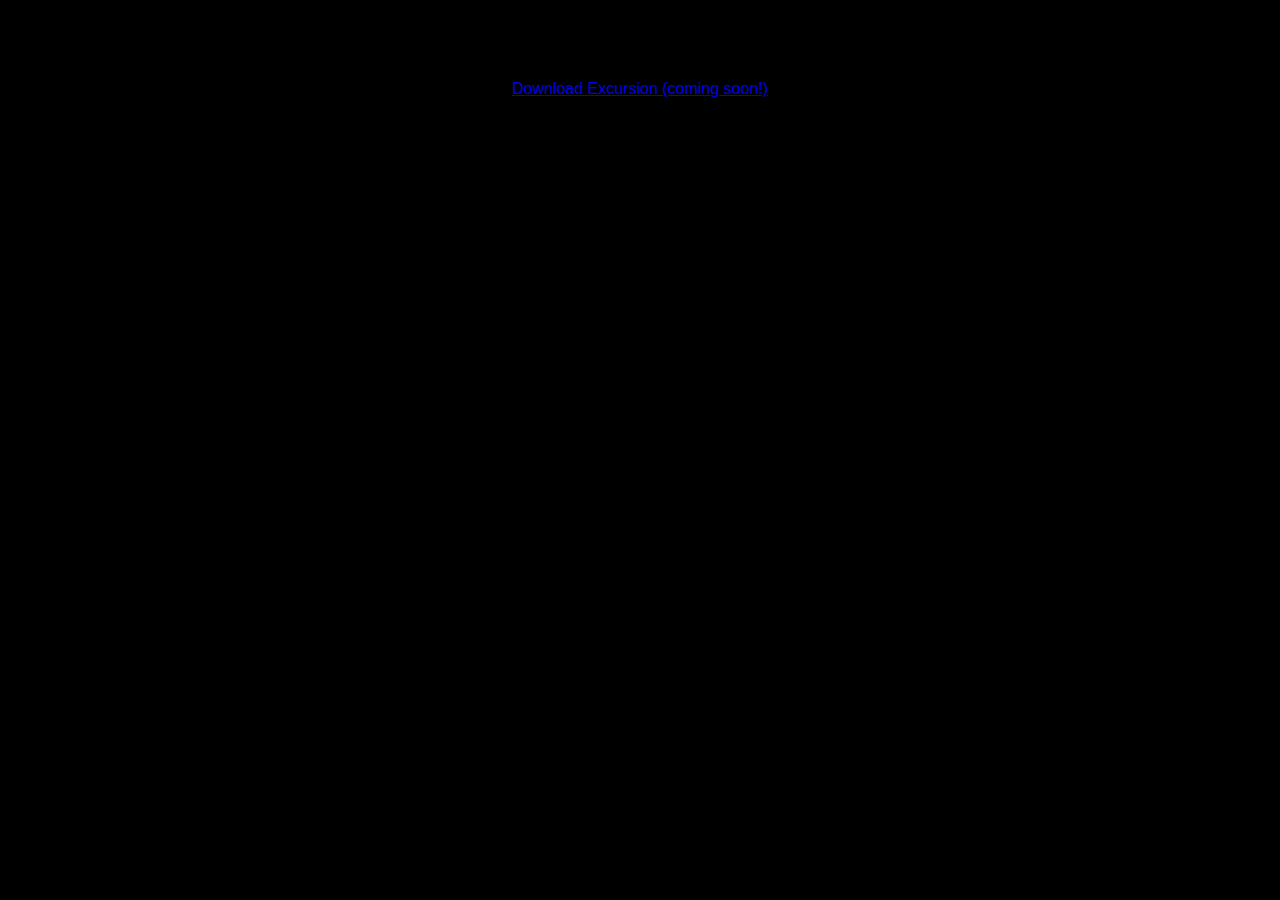
==== index.html @ 4d8b3ab9 "Added body style" ====
<!DOCTYPE html>
<html lang="en">
<head>
    <meta charset="UTF-8">
    <meta name="viewport" content="width=device-width, initial-scale=1.0">
    <meta http-equiv="x-ua-compatible" content="ie=edge">
    <title>Excursion1</title>
    <link rel="stylesheet" href="Resources/css/style.css">
</head>
<body>
    <h1>Discover hidden places in the world around you</a></h1>
    <p><a href="#">Download Excursion (coming soon!)</a></p>
</body>
</html>
---- Resources/css/style.css ----
body{
    background-color: #000;
    text-align: center;
    font-family: Verdana, Geneva, Tahoma, sans-serif;
    
}
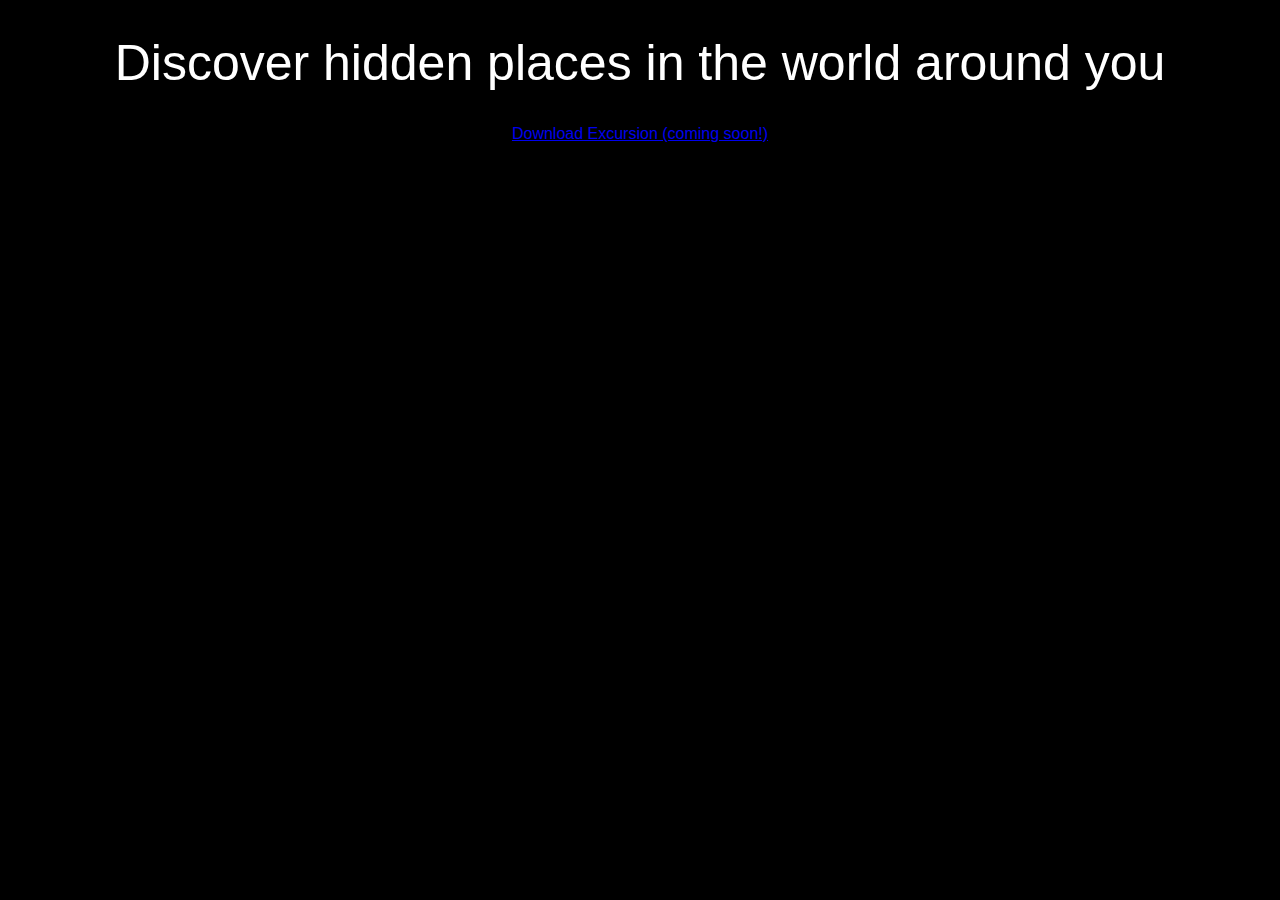
==== commit 88b6dff2: "header--main style" ====
--- a/index.html
+++ b/index.html
@@ -8,7 +8,7 @@
     <link rel="stylesheet" href="Resources/css/style.css">
 </head>
 <body>
-    <h1>Discover hidden places in the world around you</a></h1>
+    <h1 class="header--main">Discover hidden places in the world around you</a></h1>
     <p><a href="#">Download Excursion (coming soon!)</a></p>
 </body>
 </html>--- a/Resources/css/style.css
+++ b/Resources/css/style.css
@@ -2,5 +2,9 @@
     background-color: #000;
     text-align: center;
     font-family: Verdana, Geneva, Tahoma, sans-serif;
-    
+}
+.header--main{
+    font-weight: normal;
+    font-size: 50px;
+    color: #fff;
 }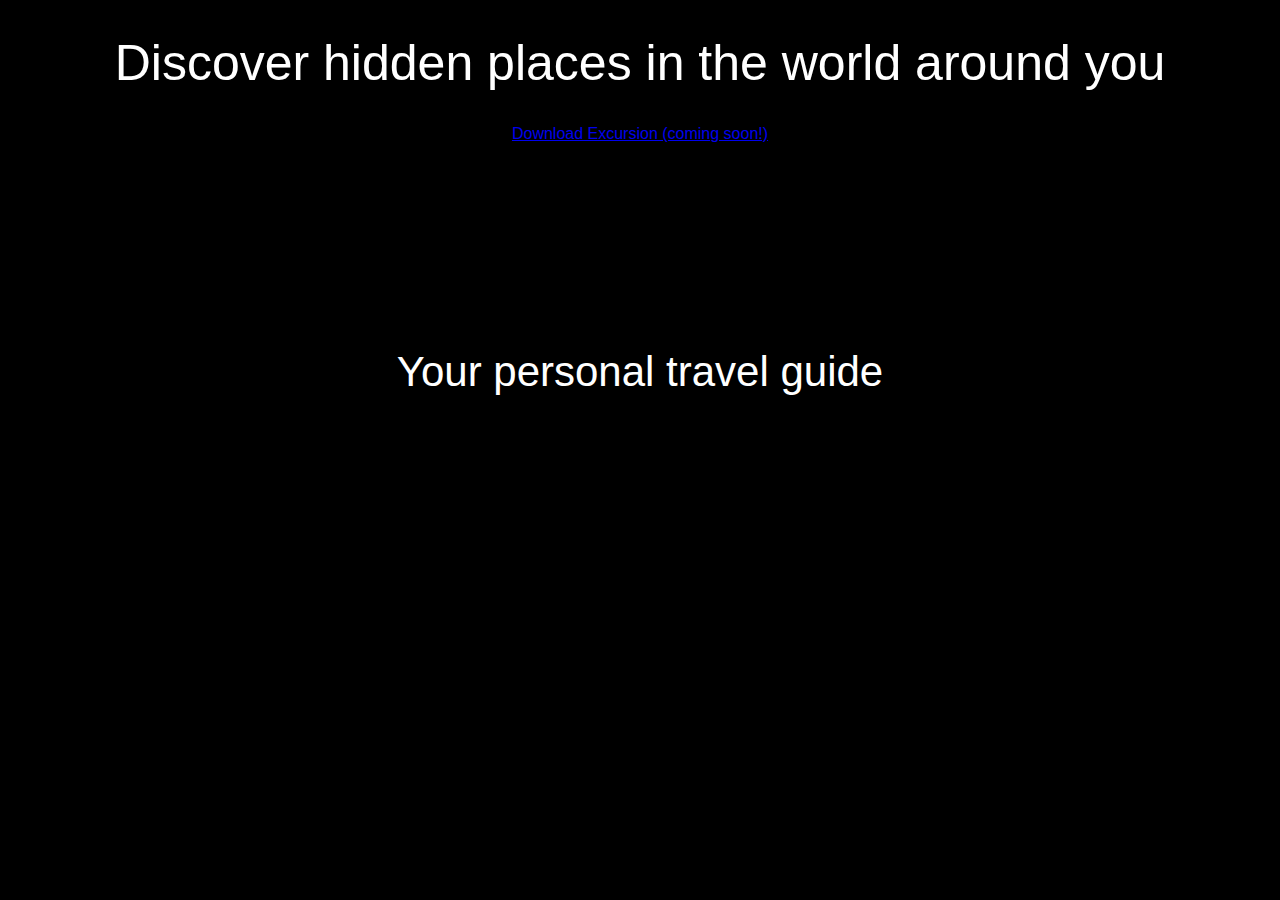
==== commit e2d3a94f: "created secondary & sub-header" ====
--- a/index.html
+++ b/index.html
@@ -9,6 +9,11 @@
 </head>
 <body>
     <h1 class="header--main">Discover hidden places in the world around you</a></h1>
-    <p><a href="#">Download Excursion (coming soon!)</a></p>
+    <p><a class="link--cta" href="#">Download Excursion (coming soon!)</a></p>
+    <video autoplay loop>
+        <source src="C:\Users\HP\Desktop\excursion\images\video\excursion.mp4" type="video/mp4">
+    </video>
+    <h2 class="header--secondary">Your personal travel guide</h2>
+    <h4 class="header--sub-header">Excursion remembers places you like, and recommends new points of interest around you.</h4>
 </body>
 </html>--- a/Resources/css/style.css
+++ b/Resources/css/style.css
@@ -3,8 +3,25 @@
     text-align: center;
     font-family: Verdana, Geneva, Tahoma, sans-serif;
 }
+/*Headings*/
 .header--main{
     font-weight: normal;
     font-size: 50px;
-    color: #fff;
+    color: #ffff;
+}
+
+.header--secondary {
+    font-weight: 300;
+    font-size: 42px;
+    color: #ffff;
+}
+
+header--sub-header {
+    font-size: 21px;
+    color: grey;
+}
+/*Links*/
+link--cta {
+    font-size: 16px;
+    color: aquamarine;
 }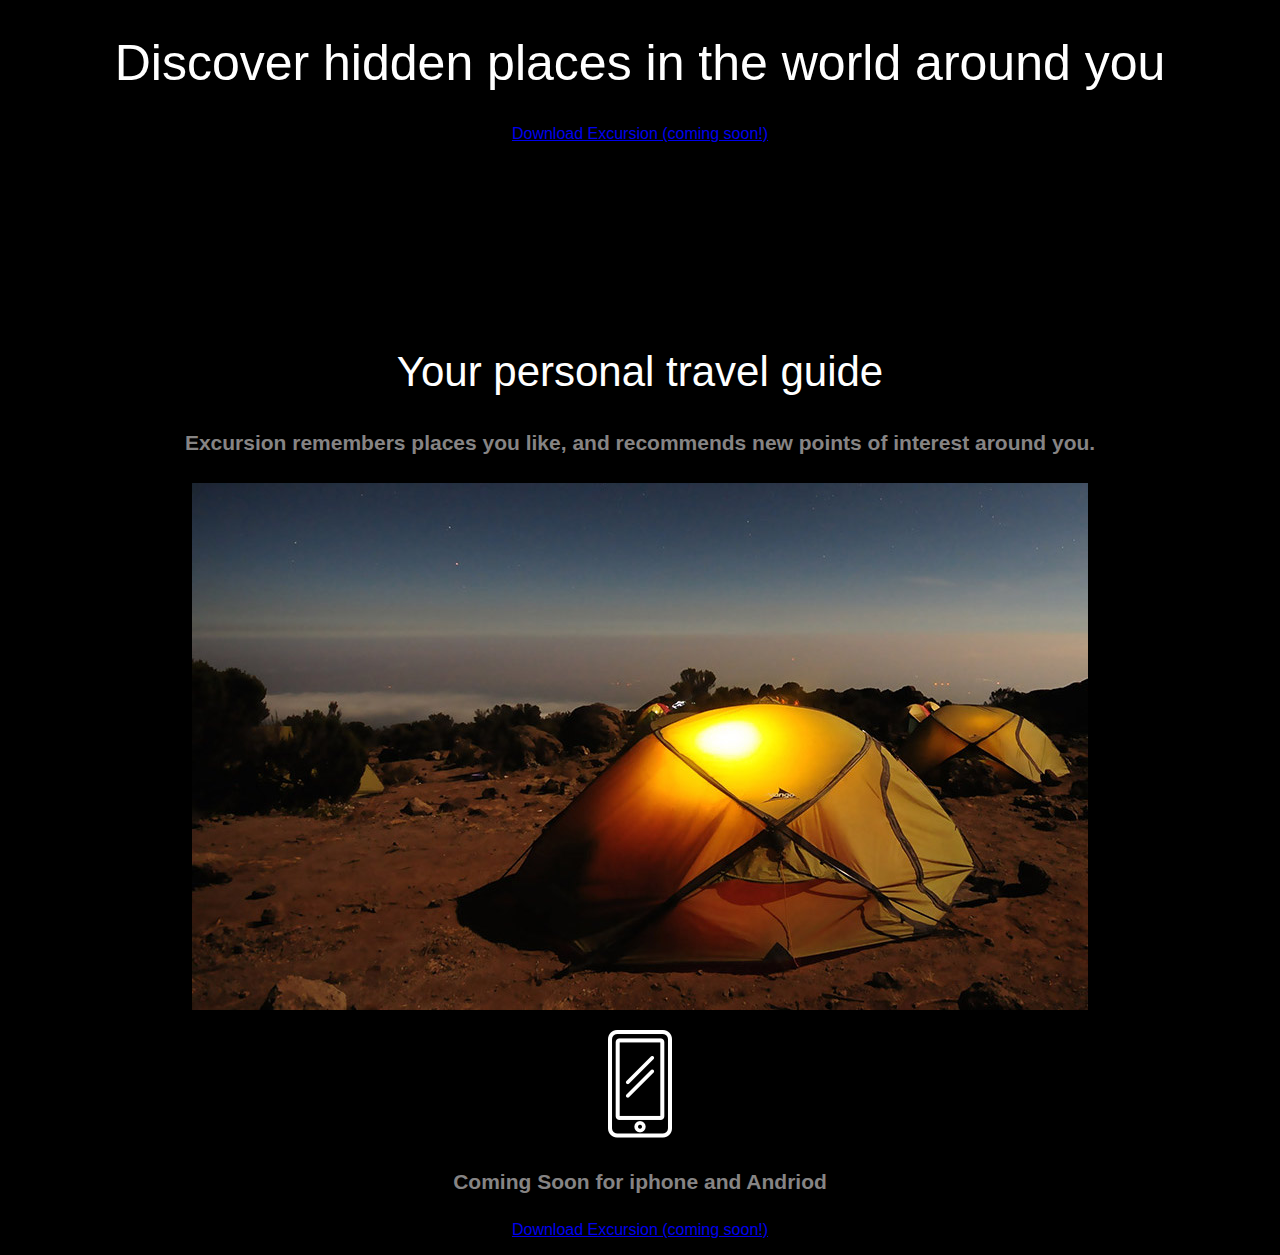
==== commit 8558ec35: "Added footiing text" ====
--- a/index.html
+++ b/index.html
@@ -11,9 +11,13 @@
     <h1 class="header--main">Discover hidden places in the world around you</a></h1>
     <p><a class="link--cta" href="#">Download Excursion (coming soon!)</a></p>
     <video autoplay loop>
-        <source src="C:\Users\HP\Desktop\excursion\images\video\excursion.mp4" type="video/mp4">
+        <source src="images\video\excursion.mp4" type="video/mp4">
     </video>
     <h2 class="header--secondary">Your personal travel guide</h2>
     <h4 class="header--sub-header">Excursion remembers places you like, and recommends new points of interest around you.</h4>
+    <P><img src="images\camp.jpg" alt=""></P>
+    <p><img src="images\phone.png" alt=""></p>
+    <h4 class="header--sub-header">Coming Soon for iphone and Andriod</h4>
+    <p><a class="link--cta" href="#">Download Excursion (coming soon!)</a></p>
 </body>
 </html>--- a/Resources/css/style.css
+++ b/Resources/css/style.css
@@ -16,9 +16,9 @@
     color: #ffff;
 }
 
-header--sub-header {
+.header--sub-header {
     font-size: 21px;
-    color: grey;
+    color: rgb(134, 132, 132);
 }
 /*Links*/
 link--cta {
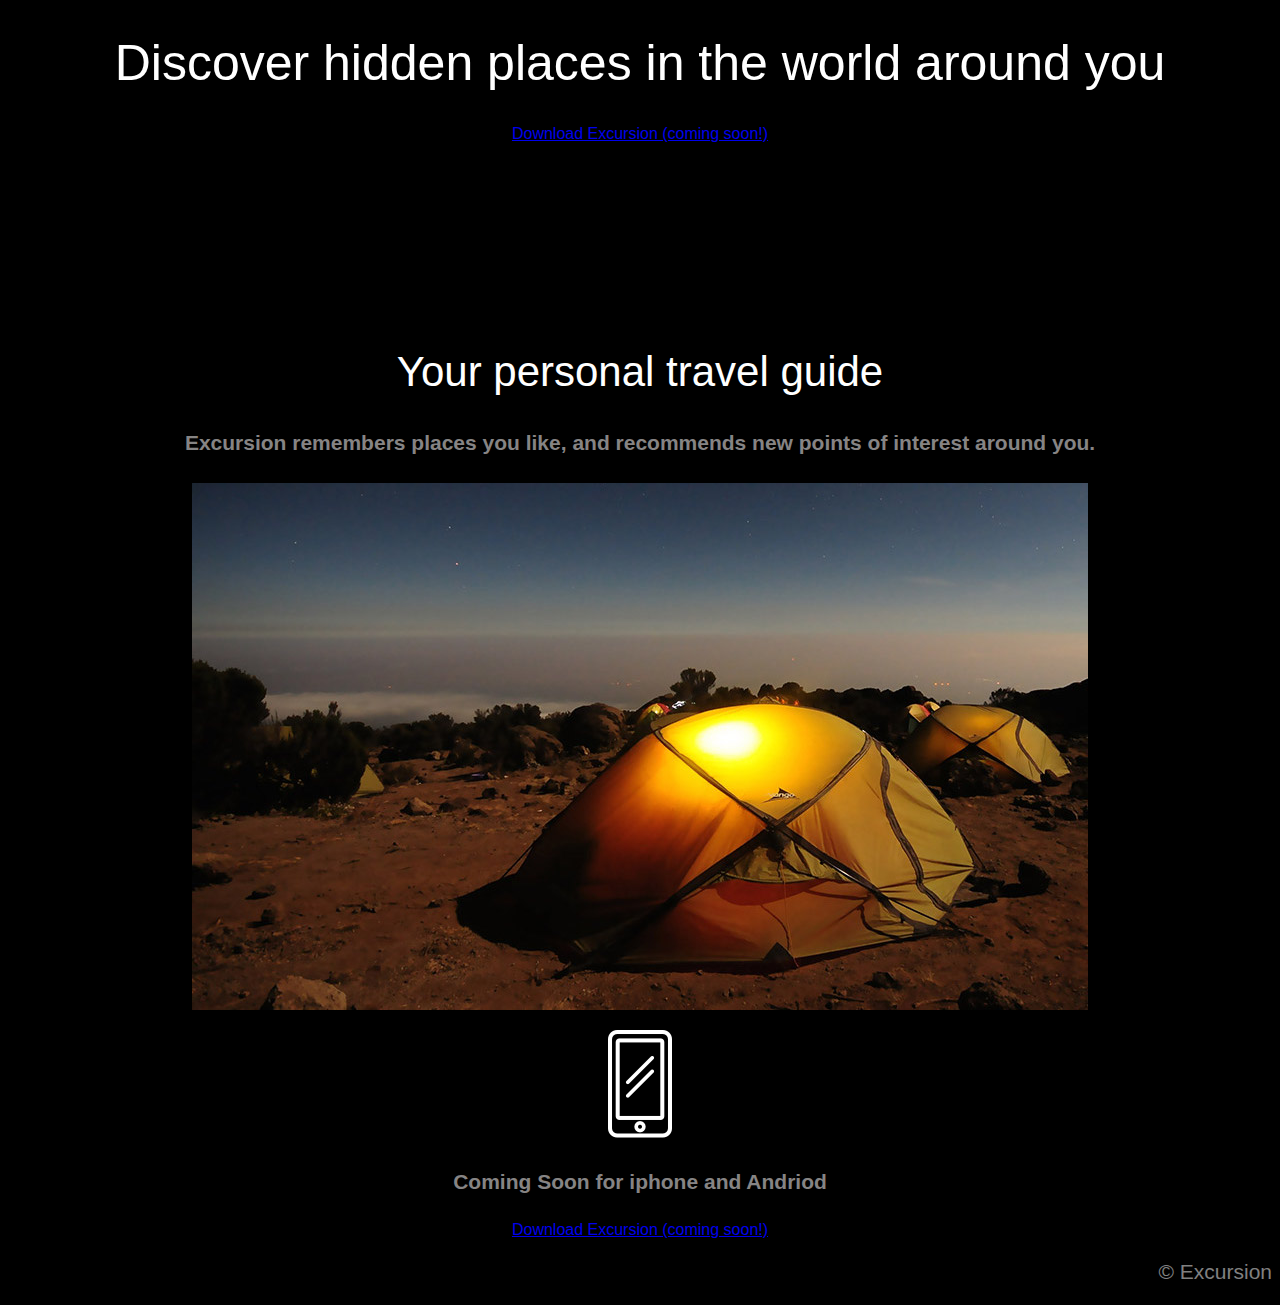
==== commit e4522243: "final push" ====
--- a/index.html
+++ b/index.html
@@ -19,5 +19,6 @@
     <p><img src="images\phone.png" alt=""></p>
     <h4 class="header--sub-header">Coming Soon for iphone and Andriod</h4>
     <p><a class="link--cta" href="#">Download Excursion (coming soon!)</a></p>
+    <p class="footer--copyright">© Excursion</p>
 </body>
 </html>--- a/Resources/css/style.css
+++ b/Resources/css/style.css
@@ -24,4 +24,12 @@
 link--cta {
     font-size: 16px;
     color: aquamarine;
+}
+
+/*Footer*/
+
+.footer--copyright {
+    font-size: 21px;
+    color: grey;
+    text-align: right;
 }